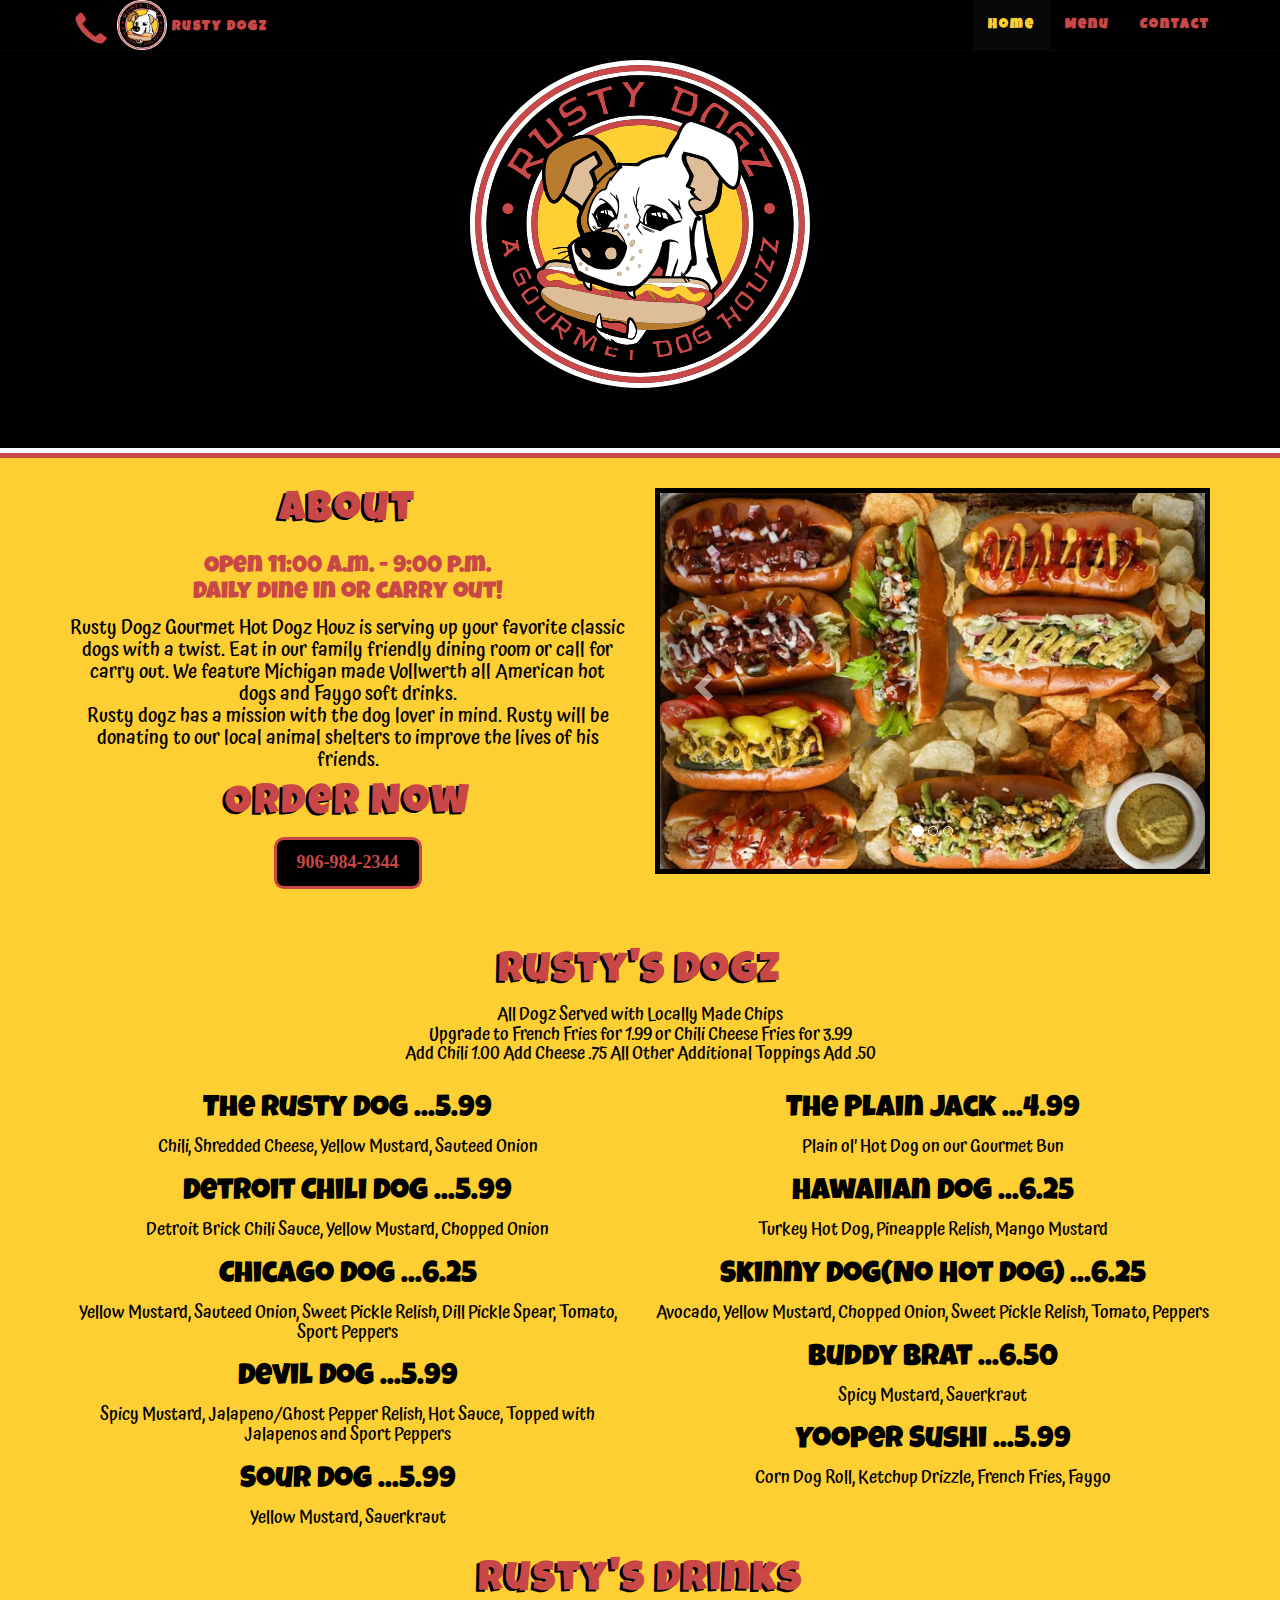
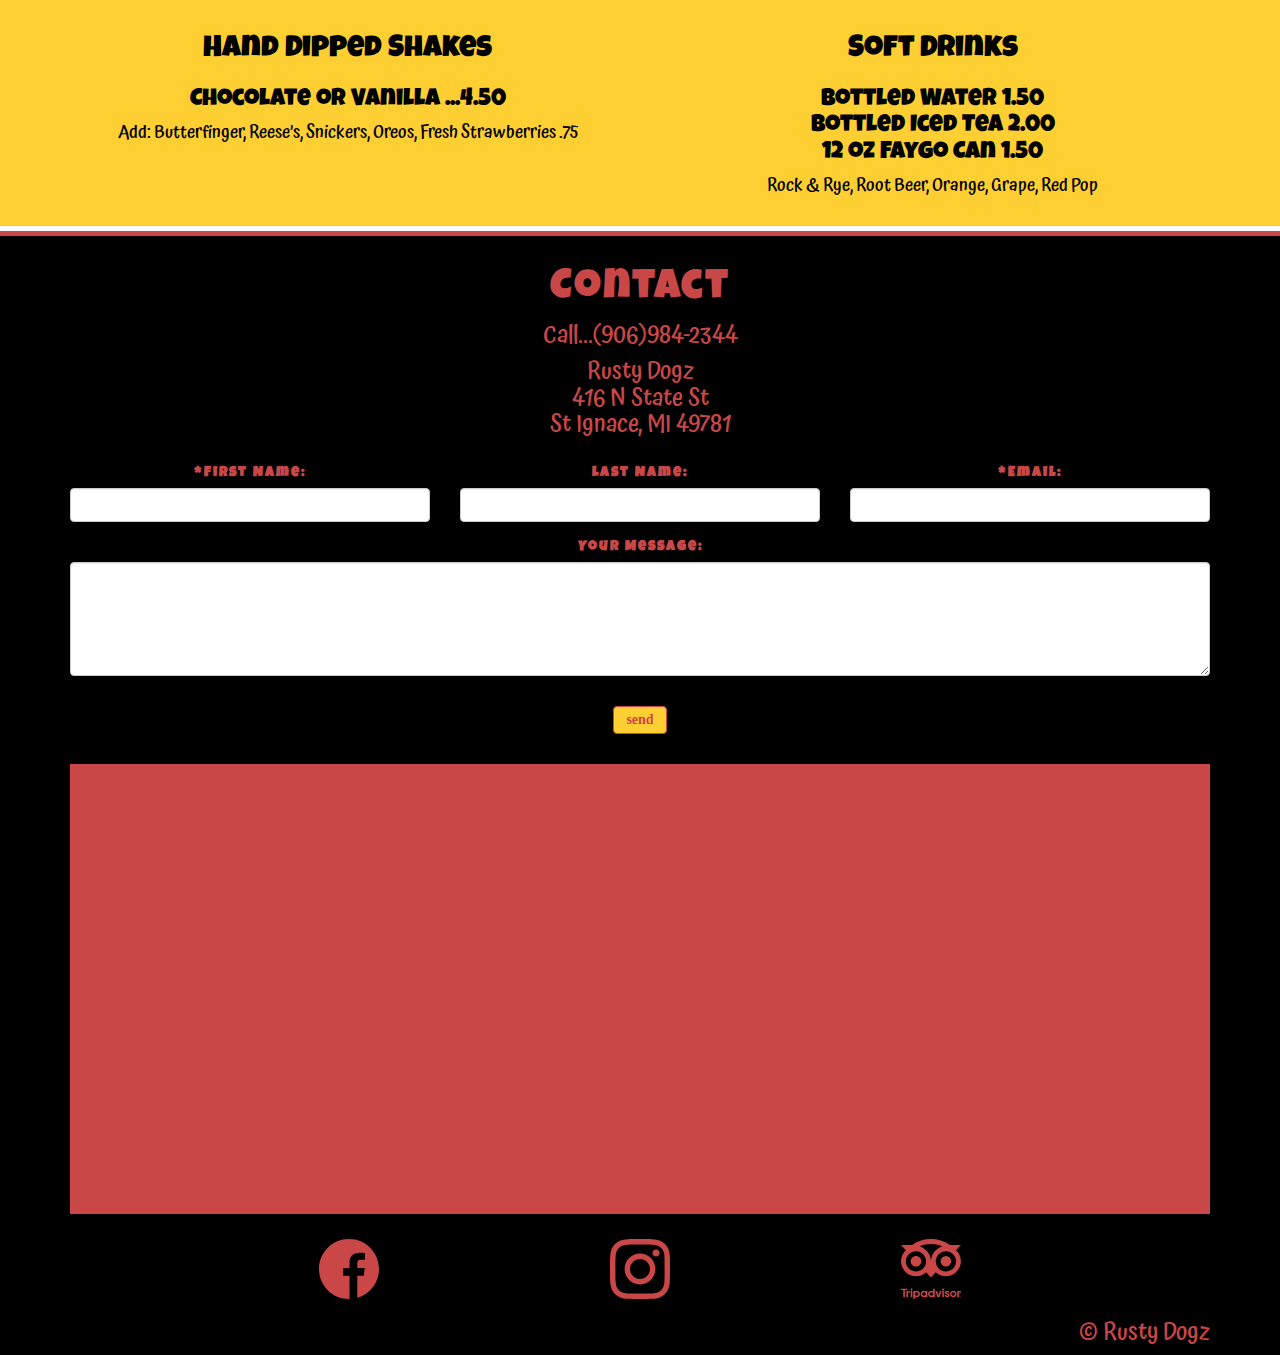
==== index.html @ 34476adb "Add files via upload" ====
<!doctype html>
<html>
<html lang="en">
<head>
  <meta charset="utf-8">
  <meta name="viewport" content="width=device-width, initial-scale=1">
  <meta name="keywords" content="Rusty, Rusty Dogz, Hot Dogs, restaurant, Mackinac, Mackinac Island, Saint Ignace, upper peninsula, Shakes, Faygo, Vollwerth, dogs, dog, fries, chili dog, Michigan, northern Michigan, take out, carry out, food, hospitality, cuisine, meals, eat, season, dine, dining, local">
  <title>Rusty Dogz - Gourmet Dog Houzz</title>
  <link rel="stylesheet" href="https://maxcdn.bootstrapcdn.com/bootstrap/3.4.1/css/bootstrap.min.css">
  <script src="https://ajax.googleapis.com/ajax/libs/jquery/3.5.1/jquery.min.js"></script>
  <script src="https://maxcdn.bootstrapcdn.com/bootstrap/3.4.1/js/bootstrap.min.js"></script>
  <script src="js/myscripts.js"></script>
  <link href="https://fonts.googleapis.com/css2?family=Atma:wght@500&family=Luckiest+Guy&display=swap" rel="stylesheet">
  <link rel="stylesheet" href="css/styles.css">
  <link rel="shortcut icon" type="image/x-icon" href="images/favicon.ico">
</head>

<body id="home" data-spy="scroll" data-target=".navbar" data-offset="60">
<nav class="navbar navbar-inverse navbar-fixed-top">
  <div class="container navigation">
    <div class="navbar-header">
      <button type="button" class="navbar-toggle" data-toggle="collapse" data-target="#myNavbar" id="hamburger">
        <span class="icon-bar"></span>
        <span class="icon-bar"></span>
        <span class="icon-bar"></span>
      </button>
      <a class="phone" href="tel:9069842344"><span class="glyphicon glyphicon-earphone"></span></a>
      <a class="navlogo" href="#home"><img src="images/Rusty-Dogz-Logo-nav.png" alt="Rust Dogz">&nbsp;Rusty Dogz</a>
    </div>
    <div class="collapse navbar-collapse" id="myNavbar">
      <ul class="nav navbar-nav text-center navbar-right navlinks">
        <li class="active"><a href="#home">Home</a></li>
        <li><a href="#menu">Menu</a></li>
        <li><a href="#contact">Contact</a></li>
        <div class="social-nav">
          <a href="https://www.facebook.com/rustydogzMI" target="_blank"><img src="images/facebook.svg" alt="facebook"></a>
        </div>
        <div class="social-nav">
          <a href="#" target="_blank"><img src="images/instagram.svg" alt="instagram"></a>
        </div>
        <div class="social-nav">
          <a href="#" target="_blank"><img src="images/tripadvisor.svg" alt="Trip Advisor"></a>
        </div>
      </ul>
    </div>
  </div>
</nav>
<header class="container-fluid text-center logo">
  <img src="images/Rusty Dogz Logo.svg" alt="Rust Dogz - Gourmet Dog Houzz">
</div>
</header>
<div class="container-fluid stripe"></div>
<div class="container text-center about-wrap">
  <div class="row">
    <div class="col-sm-6 about">
      <h1>About</h1>
      <h3>Open 11:00 a.m. - 9:00 p.m.<br>Daily dine in or carry out!</h3>
      <h4>Rusty Dogz Gourmet Hot Dogz Houz is serving up your favorite classic dogs with a twist.  
      Eat in our family friendly dining room or call for carry out. 
      We feature Michigan made Vollwerth all American hot dogs and Faygo soft drinks.
      <br>Rusty dogz has a mission with the dog lover in mind. 
      Rusty will be donating to our local animal shelters to improve the lives of his friends.</h4>
      <a class="ordnow" href="tel:9069842344"><h1>Order Now</h1>
      <h4 class="btn button">906-984-2344</h4></a>
    </div>
      <!-- Carousel -->
    <div id="myCarousel" class="col-sm-6 carousel slide carousel-wrap" data-ride="carousel">
      <div class="carousel-padding">
      <!-- Indicators -->
      <ol class="carousel-indicators">
        <li data-target="#myCarousel" data-slide-to="0" class="active"></li>
        <li data-target="#myCarousel" data-slide-to="1"></li>
        <li data-target="#myCarousel" data-slide-to="2"></li>
      </ol>
      <!-- Wrapper for slides -->
      <div class="carousel-inner">
        <div class="item active">
            <picture>
              <source srcset="images/kennel-sm.webp" media="(max-width: 450px)" type="image/webp">
              <source srcset="images/kennel-sm.jpg" media="(max-width: 450px)" type="image/jpg">
              <source srcset="images/kennel-md.webp" media="(max-width: 767px)" type="image/webp">
              <source srcset="images/kennel-md.jpg" media="(max-width: 767px)" type="image/jpg">
              <source srcset="images/kennel-lg.webp" type="image/webp">
              <source srcset="images/kennel-lg.jpg" type="image/jpg">
              <img class="w-100" src="images/kennel-lg.jpg" alt="The Kennel">
            </picture>
        </div>
    
        <div class="item">
          <picture>
            <source srcset="images/chicagodogs-sm.webp" media="(max-width: 450px)" type="image/webp">
            <source srcset="images/chicagodogs-sm.jpg" media="(max-width: 450px)" type="image/jpg">
            <source srcset="images/chicagodogs-md.webp" media="(max-width: 767px)" type="image/webp">
            <source srcset="images/chicagodogs-md.jpg" media="(max-width: 767px)" type="image/jpg">
            <source srcset="images/chicagodogs-lg.webp" type="image/webp">
            <source srcset="images/chicagodogs-lg.jpg" type="image/jpg">
            <img class="w-100" src="images/chicagodogs-lg.jpg" alt="Chicago Dogs">
          </picture>
        </div>
    
        <div class="item">
          <picture>
            <source srcset="images/spicydog-sm.webp" media="(max-width: 450px)" type="image/webp">
            <source srcset="images/spicydog-sm.jpg" media="(max-width: 450px)" type="image/jpg">
            <source srcset="images/spicydog-md.webp" media="(max-width: 767px)" type="image/webp">
            <source srcset="images/spicydog-md.jpg" media="(max-width: 767px)" type="image/jpg">
            <source srcset="images/spicydog-lg.webp" type="image/webp">
            <source srcset="images/spicydog-lg.jpg" type="image/jpg">
            <img class="w-100" src="images/spicydog-lg.jpg" alt="Spicy Dog">
          </picture>
        </div>
      <!-- Left and right controls -->
      <a class="left carousel-control" href="#myCarousel" data-slide="prev">
        <span class="glyphicon glyphicon-chevron-left"></span>
        <span class="sr-only">Previous</span>
      </a>
      <a class="right carousel-control" href="#myCarousel" data-slide="next">
        <span class="glyphicon glyphicon-chevron-right"></span>
        <span class="sr-only">Next</span>
      </a>
      </div>
      </div>
    </div>
  </div>
</div>
<div id="menu"></div>
<div class="container text-center menu">
  <h1>Rusty's Dogz</h1>
  <h4>All Dogz Served with Locally Made Chips<br>Upgrade to French Fries for 1.99 or Chili Cheese Fries for 3.99<br>Add Chili 1.00 Add Cheese .75 All Other Additional Toppings Add .50</h4>
  <div class="row"> 
    <div class="col-sm-6">
      <h2>The Rusty Dog ...5.99</h2>
      <h4>Chili, Shredded Cheese, Yellow Mustard, Sauteed Onion</h4>
      <h2>Detroit Chili Dog ...5.99</h2>
      <h4>Detroit Brick Chili Sauce, Yellow Mustard, Chopped Onion</h4>
      <h2>Chicago Dog ...6.25</h2>
      <h4>Yellow Mustard, Sauteed Onion, Sweet Pickle Relish, Dill Pickle Spear, Tomato, Sport Peppers</h4>
      <h2>Devil Dog ...5.99</h2>
      <h4>Spicy Mustard, Jalapeno/Ghost Pepper Relish, Hot Sauce, Topped with Jalapenos and Sport Peppers</h4>
      <h2>Sour Dog ...5.99</h2>
      <h4>Yellow Mustard, Sauerkraut</h4>
    </div>
    <div class="col-sm-6">
      <h2>The Plain Jack ...4.99</h2>
      <h4>Plain ol’ Hot Dog on our Gourmet Bun</h4>
      <h2>Hawaiian Dog ...6.25</h2>
      <h4>Turkey Hot Dog, Pineapple Relish, Mango Mustard</h4>
      <h2>Skinny Dog(No Hot Dog) ...6.25</h2>
      <h4>Avocado, Yellow Mustard, Chopped Onion, Sweet Pickle Relish, Tomato, Peppers</h4>
      <h2>Buddy Brat ...6.50</h2>
      <h4>Spicy Mustard, Sauerkraut</h4>
      <h2>Yooper Sushi ...5.99</h2>
      <h4>Corn Dog Roll, Ketchup Drizzle, French Fries, Faygo</h4>
    </div>
  </div> 
  <h1>Rusty's Drinks</h1>
  <div class="row"> 
    <div class="col-sm-6">
      <h2>Hand Dipped Shakes</h2>
      <h3>Chocolate or Vanilla ...4.50</h3>
      <h4>Add: Butterfinger, Reese’s, Snickers, Oreos, Fresh Strawberries .75</h4>
    </div>
    <div class="col-sm-6">
      <h2>Soft Drinks</h2>
      <h3>Bottled Water 1.50<br>Bottled Iced Tea 2.00<br>12 oz Faygo Can 1.50</h3>
      <h4>Rock & Rye, Root Beer, Orange, Grape, Red Pop</h4>
    </div>
  </div>
</div>
<div id="contact"></div>
<div  class="container-fluid stripe"></div>

<div class="foot-wrap">
<footer class="container text-center foot">
  <h1>Contact</h1>
  <h4>Call...<a href="tel:9069842344">(906)984-2344</a></h4>
  <h4><a  target="_blank" href="https://goo.gl/maps/ruSXUJiZmePQe7716">Rusty Dogz<br>416 N State St<br>St Ignace, MI 49781</a></h4>
  <form id="contactform" method="POST">
  <div class="row">
    <div class="col-sm-4 foot">
      <label for="firstname">*First Name:</label>
      <input type="text" class="form-control" id="firstname"name="First Name" required>
    </div>
    <div class="col-sm-4 foot">
      <label for="lastname">Last Name:</label>
      <input type="text" class="form-control" id="lastname" name="Last Name">
    </div>
    <div class="col-sm-4 foot">
      <label for="email">*Email:</label>
      <input type="email" class="form-control" id="email" name="email address" required>
    </div>
  </div>
  <div class="container-fluid form-container">
    <label for="Message">Your Message:</label>
    <textarea type="text" class="form-control" rows="5" id="Message" name="Message"></textarea>
    <input type="submit" class="btn form-btn" value="send">
  </div>
  </form>
<script>
    var contactform =  document.getElementById('contactform');
    contactform.setAttribute('action', '//formspree.io/' + 'mwkrypap');
</script>
<div class="map">
  <div class="map-padding">
  <iframe src="https://www.google.com/maps/embed?pb=!1m14!1m8!1m3!1d2622.1838307389175!2d-84.
  73053755453485!3d45.869171972001226!3m2!1i1024!2i768!4f13.1!3m3!1m2!1s0x0%3A0x9af02f04afd7a04a!
  2sRusty%20Dogz!5e0!3m2!1sen!2sus!4v1595729676152!5m2!1sen!2sus" loading="lazy"
  width="100%" height="100%" frameborder="0" style="border:0;" allowfullscreen="" aria-hidden="false" tabindex="0"></iframe>
  </div>
</div>
  <a href="https://www.facebook.com/rustydogzMI" target="_blank"><img src="images/facebook.svg" alt="facebook" class="icon"></a>
  <a href="#" target="_blank"><img src="images/instagram.svg" alt="instagram" class="icon"></a>
  <a href="#" target="_blank"><img src="images/tripadvisor.svg" alt="Trip Advisor" class="icon"></a>
<h4 class="text-right">© Rusty Dogz</h4>
</footer>
</div>
</body>
</html>
---- css/styles.css ----
@charset "utf-8";
/* CSS Document */
body {
	background-color:#FECF33;
	font-family: 'Luckiest Guy', cursive;
	color:#000;
}
.navbar {
	background-color:#000;
}
.navlogo, .nav >li >a {
	color:#C94747 !important;
	font-weight:bold;
	letter-spacing:2px;
}
.navlogo {
	padding:0 5px;
}
.navlogo:hover, .navlogo:focus, .navlogo:active  {
	text-decoration:none;
}
.navlogo:hover {
	color:#FECF33 !important;
}
.navbar-toggle {
	border:none !important;
}
.navlinks li a:hover, .navlinks li.active a {
	color:#FECF33 !important;
}
.social-nav {
	display:none;
	margin:25px 0 10px 0;
	float:left;
	width:33.33%;
}
.social-nav > a > img {
	height:35px;
}
.social-nav > a > img:hover {
	filter: brightness(0) saturate(100%) invert(99%) sepia(48%) saturate(7490%) hue-rotate(324deg) brightness(98%) contrast(105%);
}
.icon-bar {
	background-color:#C94747 !important;
}
.navlogo > img {
	width:50px;
}
#home {
	padding-top: 50px;
}
#menu, #contact {
	padding-top: 50px;
	margin-top:-50px;
}
.logo {
	background-color:#000;
	color:#C94747;
	padding:0;
	margin-bottom:0 !important;
}
.logo > h4 > a {
	color:#C94747;
}
.logo > img {
	width:100%;
	max-width:360px;
	padding:10px 10px 60px 10px;
}
.glyphicon-earphone {
	color:#C94747;
	font-size:32px;
	float:left !important;
	padding-top:6px;
}
.phone {
	margin:5px;
	float:left;
}
.phone:hover .glyphicon-earphone {
	color:#FECF33;
}
.stripe {
	background:url(../images/red-white.png) repeat-x center/1px 100%;
	width:100%;
	height:10px;
}
.about-wrap {
	margin:30px auto;
}
.about > h1 {
	margin-top:0;
}
.about > h3 {
	color:#C94747;
}
.about > h4 {
	font-size:20px;
}
.button {
	font-size:18px;
	font-weight:bold;
	padding:10px 20px;
    color:#C94747;
	background-color:#000;
	border:3px solid #C94747;
	border-radius: 10px;
	font-weight:bold;
	margin-bottom:30px;
	font-family: initial !important;

}
.ordnow > h1 {
	margin:0;
}
.ordnow:hover .button {
	text-decoration:none;
	color:#000;
	background-color:#C94747;
	border-color:#000;
}
.ordnow:hover, .ordnow:active, .ordnow:focus {
	text-decoration:none;
}
.carousel-padding {
	padding:5px;
	background-color:#000;
}
.w-100 {
	width:100%;
}
.menu {
	margin-bottom:20px;
}
.menu > h1:first-child {
	margin-top:0;
}
h4 {
  font-family: 'Atma', cursive;
}
h1 {
	color:#C94747;
	font-size:42px;
	letter-spacing:2px;
	text-shadow: -3px 2px #000;
}
.foot-wrap {
	background-color:#000;
}

.foot > h1:first-child {
	margin-top:30px;
}
.foot h4, .foot h4 >a, label {
	color:#C94747;
}
.foot h4, .foot h4 >a {
	font-size:24px;
}
.foot h4 >a:hover {
    color:#FECF33;
}
.foot h4 >a:hover, .foot h4 >a:focus {
	text-decoration:none;
}
label {
	letter-spacing:2px;
	margin-top:15px;
}
.form-btn {
	color:#C94747;
	background-color:#FECF33;
	border-color:#C94747;
	font-weight:bold;
	margin:30px 0 30px 0;
	line-height:1;
	font-family: initial !important;
}
.form-btn:hover {
	color:#FECF33;
	background-color:#C94747;
}
.form-container {
	padding:0;
}
.icon {
	width:60px;
	margin:0 10% 10px 10%;
}
.icon:hover {
	filter: brightness(0) saturate(100%) invert(99%) sepia(48%) saturate(7490%) hue-rotate(324deg) brightness(98%) contrast(105%);
}
.map {
	margin-bottom:25px;
}
.map-padding {
	background-color:#C94747;
	padding:5px;
	height:450px;
}
@media (max-width: 1200px) {
.about, .carousel-wrap {
    width: 100%;
}
}
@media (max-width: 767px) {
.social-nav {
	display:block;
}
}
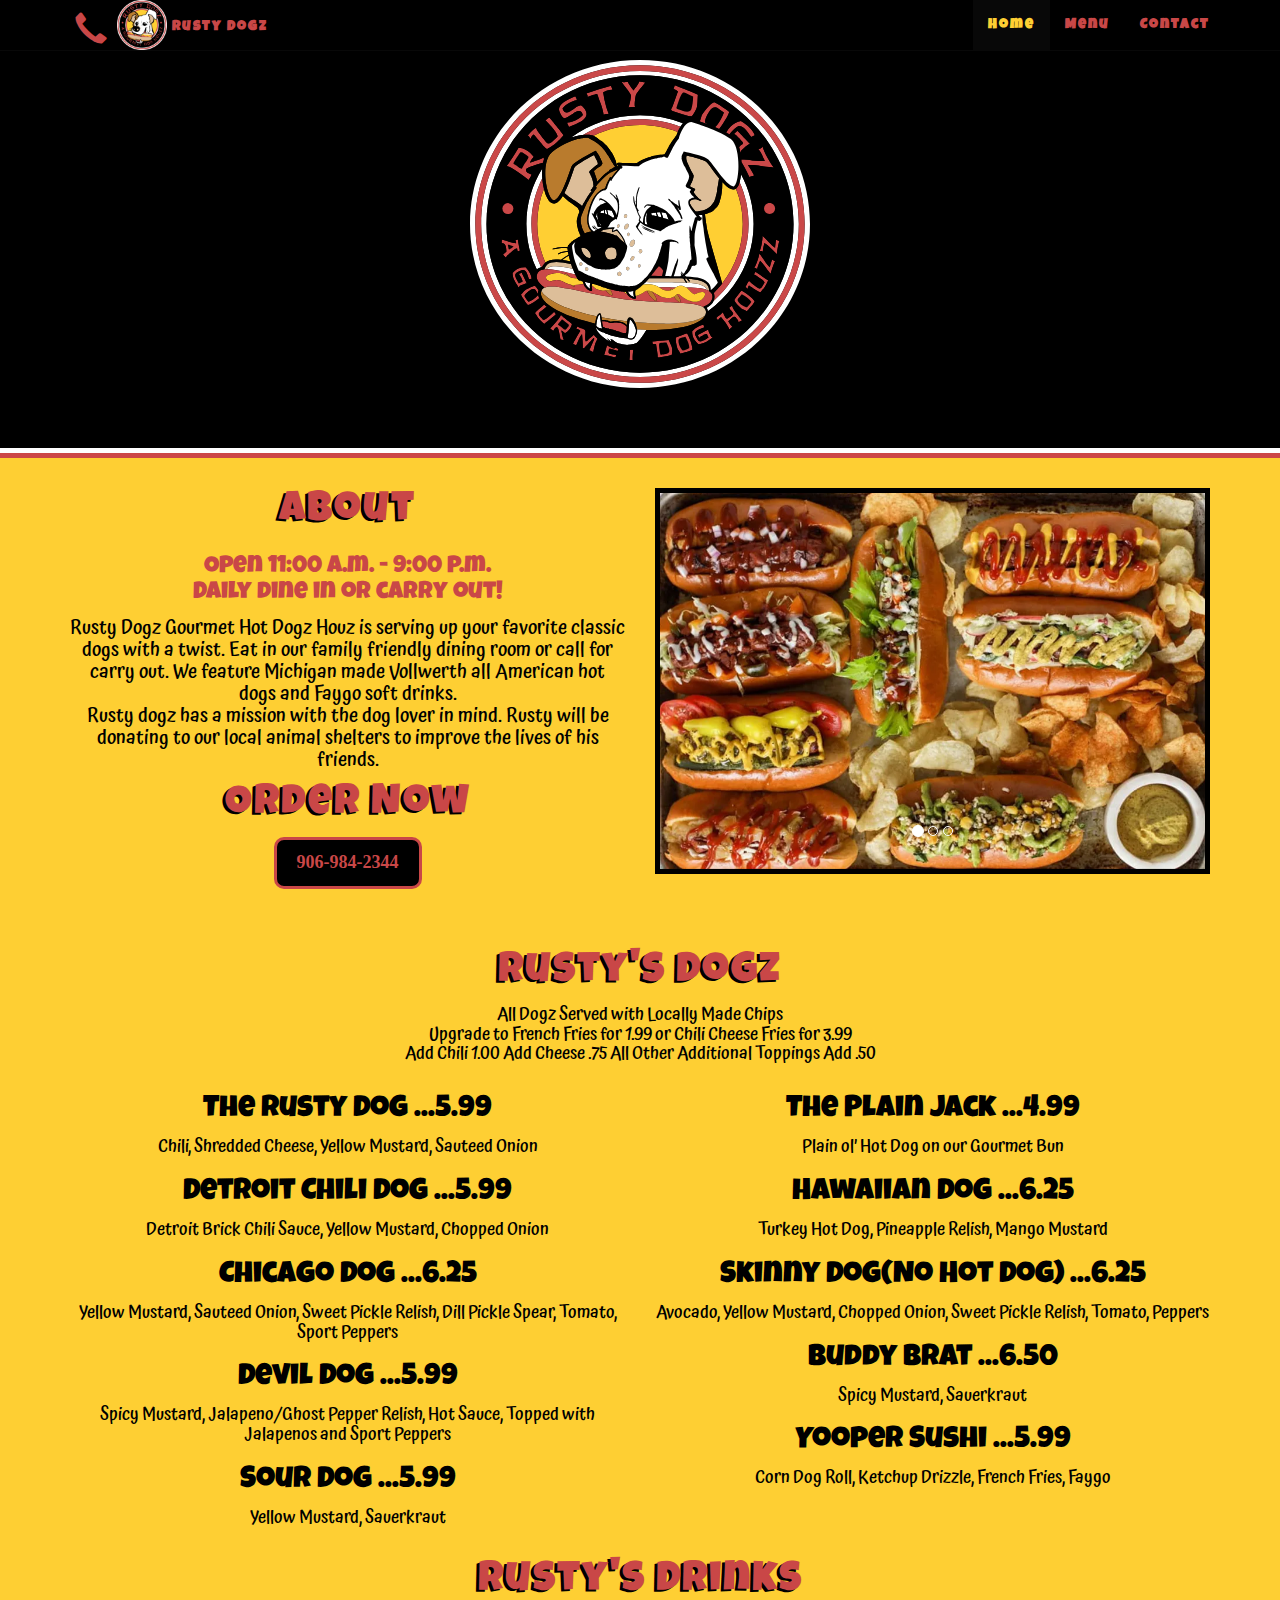
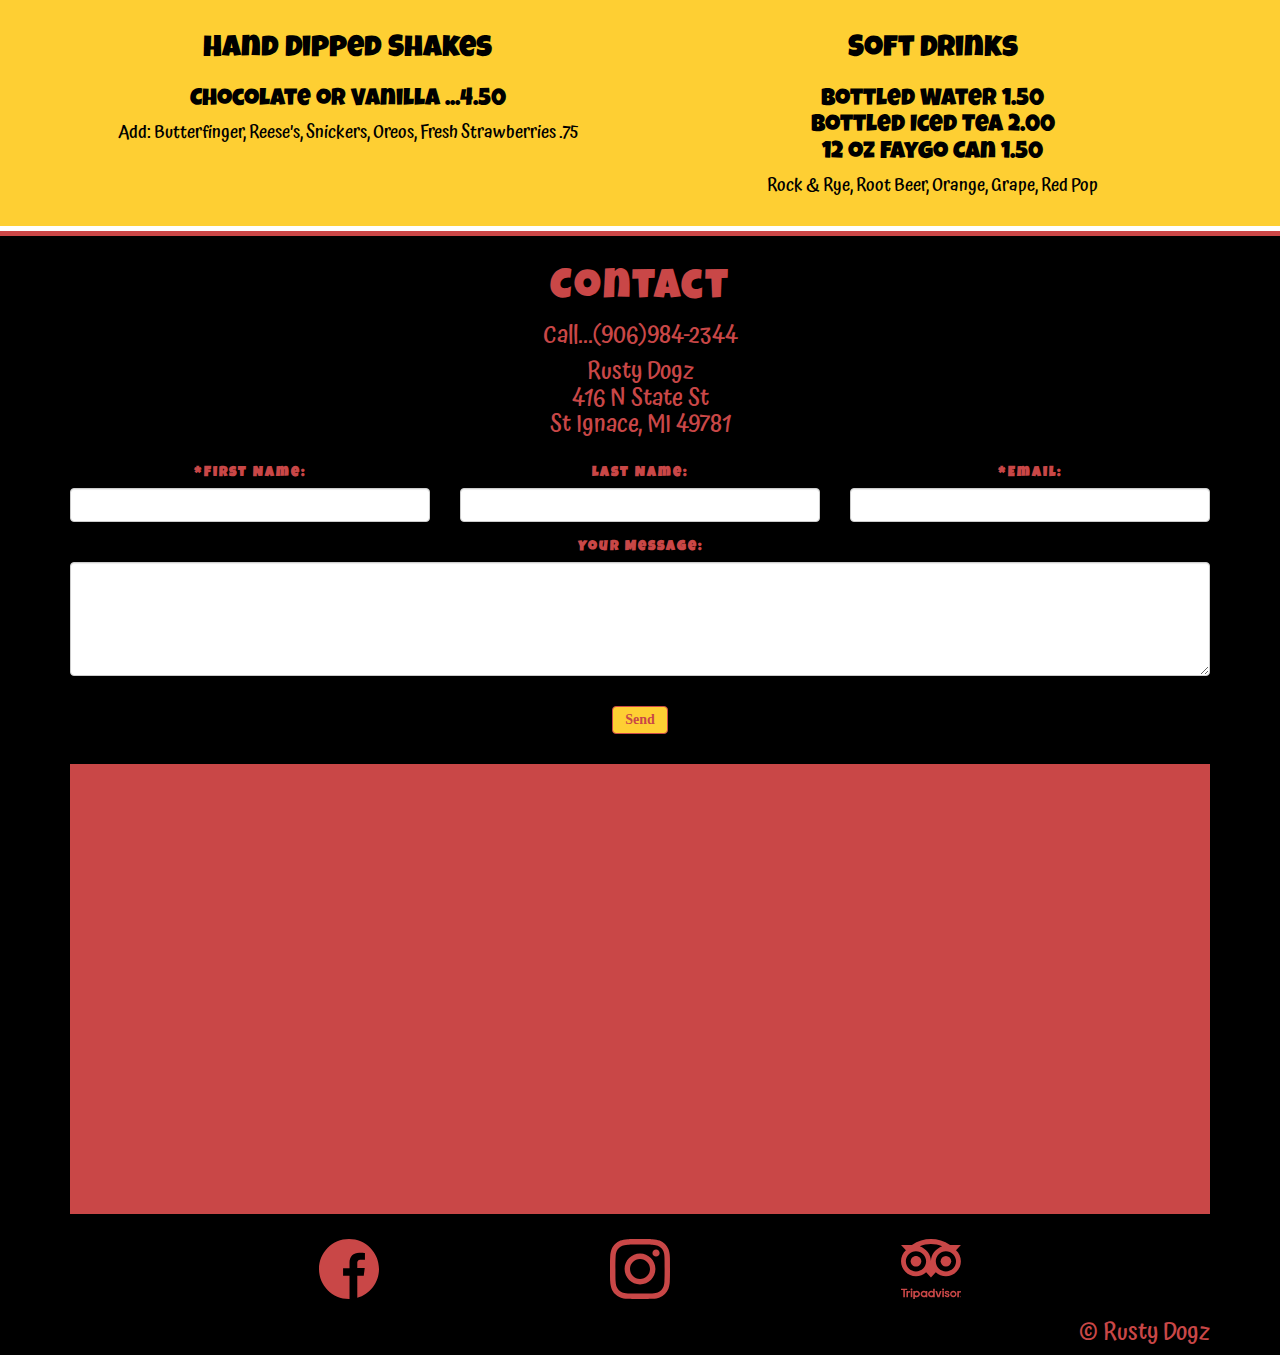
==== commit cd43c7c8: "Add files via upload" ====
--- a/index.html
+++ b/index.html
@@ -109,15 +109,6 @@
             <img class="w-100" src="images/spicydog-lg.jpg" alt="Spicy Dog">
           </picture>
         </div>
-      <!-- Left and right controls -->
-      <a class="left carousel-control" href="#myCarousel" data-slide="prev">
-        <span class="glyphicon glyphicon-chevron-left"></span>
-        <span class="sr-only">Previous</span>
-      </a>
-      <a class="right carousel-control" href="#myCarousel" data-slide="next">
-        <span class="glyphicon glyphicon-chevron-right"></span>
-        <span class="sr-only">Next</span>
-      </a>
       </div>
       </div>
     </div>
@@ -193,7 +184,7 @@
   <div class="container-fluid form-container">
     <label for="Message">Your Message:</label>
     <textarea type="text" class="form-control" rows="5" id="Message" name="Message"></textarea>
-    <input type="submit" class="btn form-btn" value="send">
+    <input type="submit" class="btn form-btn" value="Send">
   </div>
   </form>
 <script>
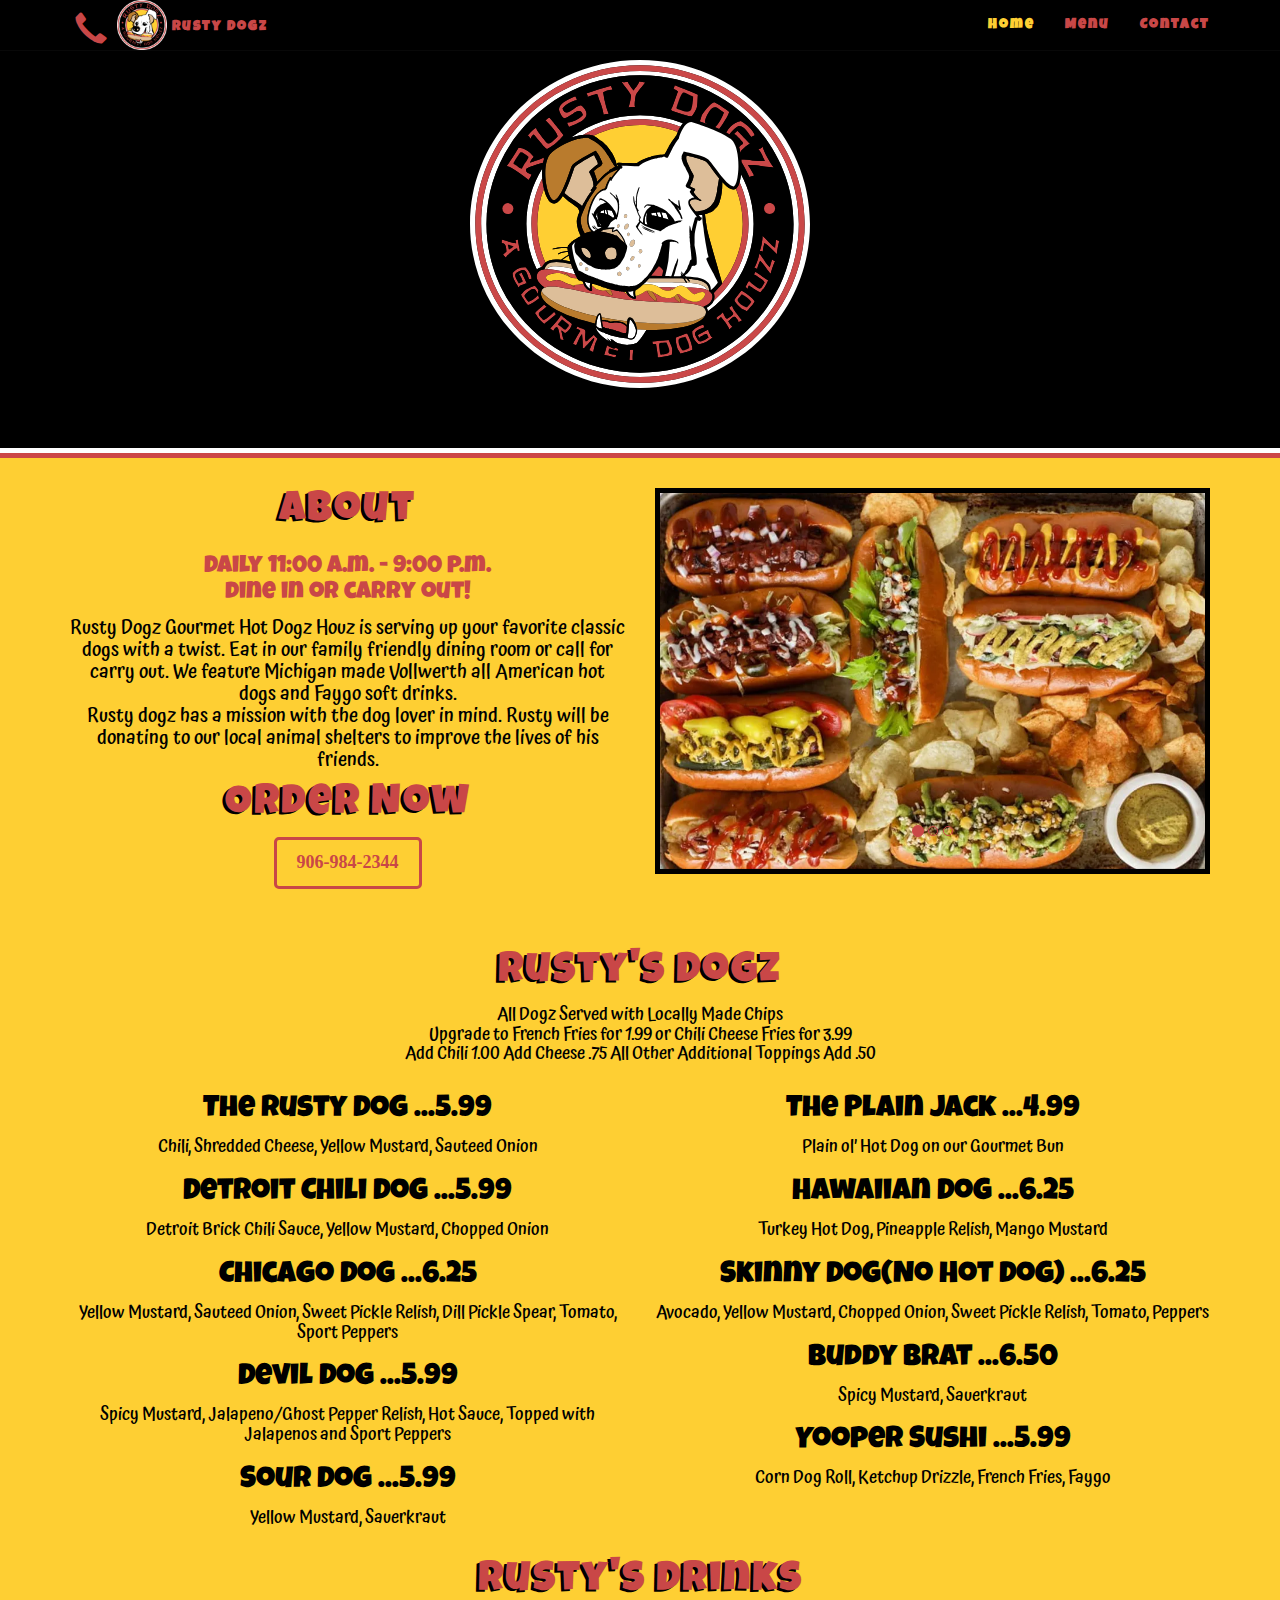
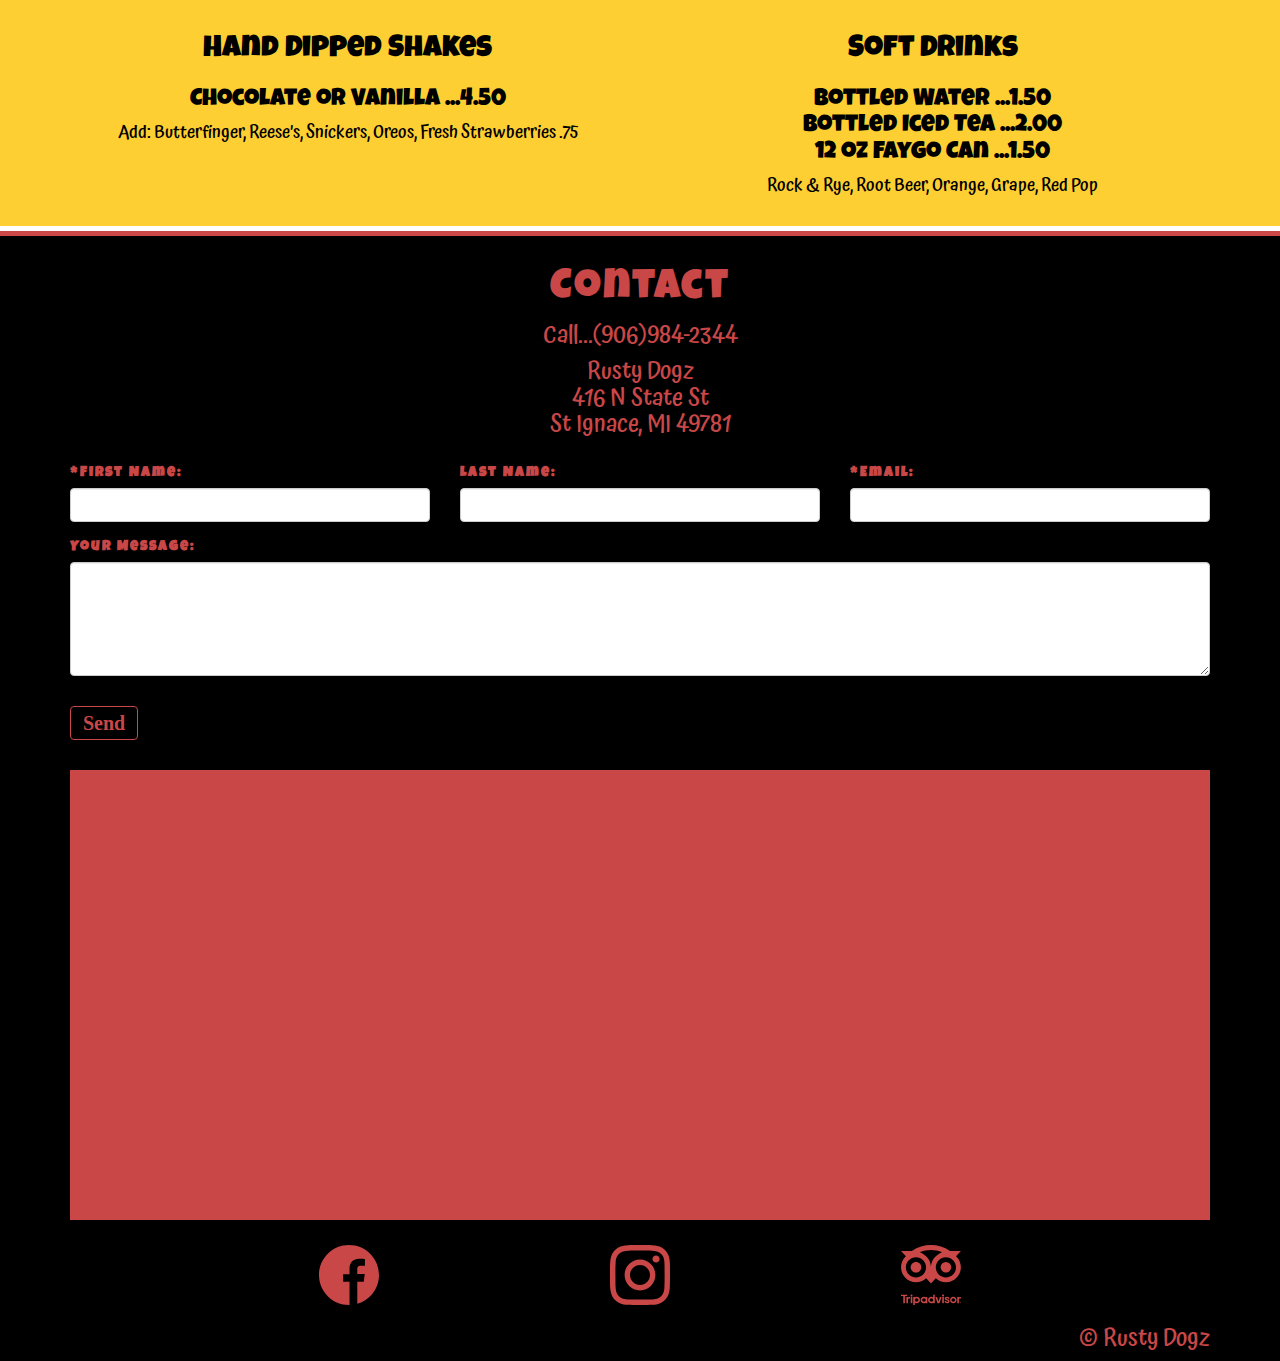
==== commit 26bd8af3: "Add files via upload" ====
--- a/index.html
+++ b/index.html
@@ -19,10 +19,10 @@
 <nav class="navbar navbar-inverse navbar-fixed-top">
   <div class="container navigation">
     <div class="navbar-header">
-      <button type="button" class="navbar-toggle" data-toggle="collapse" data-target="#myNavbar" id="hamburger">
-        <span class="icon-bar"></span>
-        <span class="icon-bar"></span>
-        <span class="icon-bar"></span>
+      <button type="button" class="navbar-toggle" onclick="myFunction(this)" data-toggle="collapse" data-target="#myNavbar" id="hamburger">
+        <span class="icon-bar bar1"></span>
+        <span class="icon-bar bar2"></span>
+        <span class="icon-bar bar3"></span>
       </button>
       <a class="phone" href="tel:9069842344"><span class="glyphicon glyphicon-earphone"></span></a>
       <a class="navlogo" href="#home"><img src="images/Rusty-Dogz-Logo-nav.png" alt="Rust Dogz">&nbsp;Rusty Dogz</a>
@@ -54,7 +54,7 @@
   <div class="row">
     <div class="col-sm-6 about">
       <h1>About</h1>
-      <h3>Open 11:00 a.m. - 9:00 p.m.<br>Daily dine in or carry out!</h3>
+      <h3>Daily 11:00 a.m. - 9:00 p.m.<br>dine in or carry out!</h3>
       <h4>Rusty Dogz Gourmet Hot Dogz Houz is serving up your favorite classic dogs with a twist.  
       Eat in our family friendly dining room or call for carry out. 
       We feature Michigan made Vollwerth all American hot dogs and Faygo soft drinks.
@@ -153,7 +153,7 @@
     </div>
     <div class="col-sm-6">
       <h2>Soft Drinks</h2>
-      <h3>Bottled Water 1.50<br>Bottled Iced Tea 2.00<br>12 oz Faygo Can 1.50</h3>
+      <h3>Bottled Water ...1.50<br>Bottled Iced Tea ...2.00<br>12 oz Faygo Can ...1.50</h3>
       <h4>Rock & Rye, Root Beer, Orange, Grape, Red Pop</h4>
     </div>
   </div>
--- a/css/styles.css
+++ b/css/styles.css
@@ -25,7 +25,14 @@
 .navbar-toggle {
 	border:none !important;
 }
+.navbar-toggle:hover, .navbar-toggle:focus {
+	background-color:#000 !important;
+}
+.navbar-toggle:hover .icon-bar {
+	background-color:#FECF33 !important;
+}
 .navlinks li a:hover, .navlinks li.active a {
+	background-color:#000 !important;
 	color:#FECF33 !important;
 }
 .social-nav {
@@ -102,9 +109,9 @@
 	font-weight:bold;
 	padding:10px 20px;
     color:#C94747;
-	background-color:#000;
+	background-color:#FECF33;
 	border:3px solid #C94747;
-	border-radius: 10px;
+	border-radius: 5px;
 	font-weight:bold;
 	margin-bottom:30px;
 	font-family: initial !important;
@@ -115,9 +122,8 @@
 }
 .ordnow:hover .button {
 	text-decoration:none;
-	color:#000;
+	color:#FECF33;
 	background-color:#C94747;
-	border-color:#000;
 }
 .ordnow:hover, .ordnow:active, .ordnow:focus {
 	text-decoration:none;
@@ -125,6 +131,12 @@
 .carousel-padding {
 	padding:5px;
 	background-color:#000;
+}
+.carousel-indicators li {
+	border-color:#C94747 !important;
+}
+.carousel-indicators .active {
+	background-color:#C94747 !important;
 }
 .w-100 {
 	width:100%;
@@ -167,9 +179,13 @@
 	letter-spacing:2px;
 	margin-top:15px;
 }
+form {
+	text-align:left;
+}
 .form-btn {
-	color:#C94747;
-	background-color:#FECF33;
+	font-size:20px;
+	color:#C94747;
+	background-color:#000;
 	border-color:#C94747;
 	font-weight:bold;
 	margin:30px 0 30px 0;
@@ -178,10 +194,14 @@
 }
 .form-btn:hover {
 	color:#FECF33;
-	background-color:#C94747;
+	background-color:#000;
+	border-color:#FECF33;
 }
 .form-container {
 	padding:0;
+}
+input, textarea {
+	font-family: 'Atma', cursive;
 }
 .icon {
 	width:60px;
